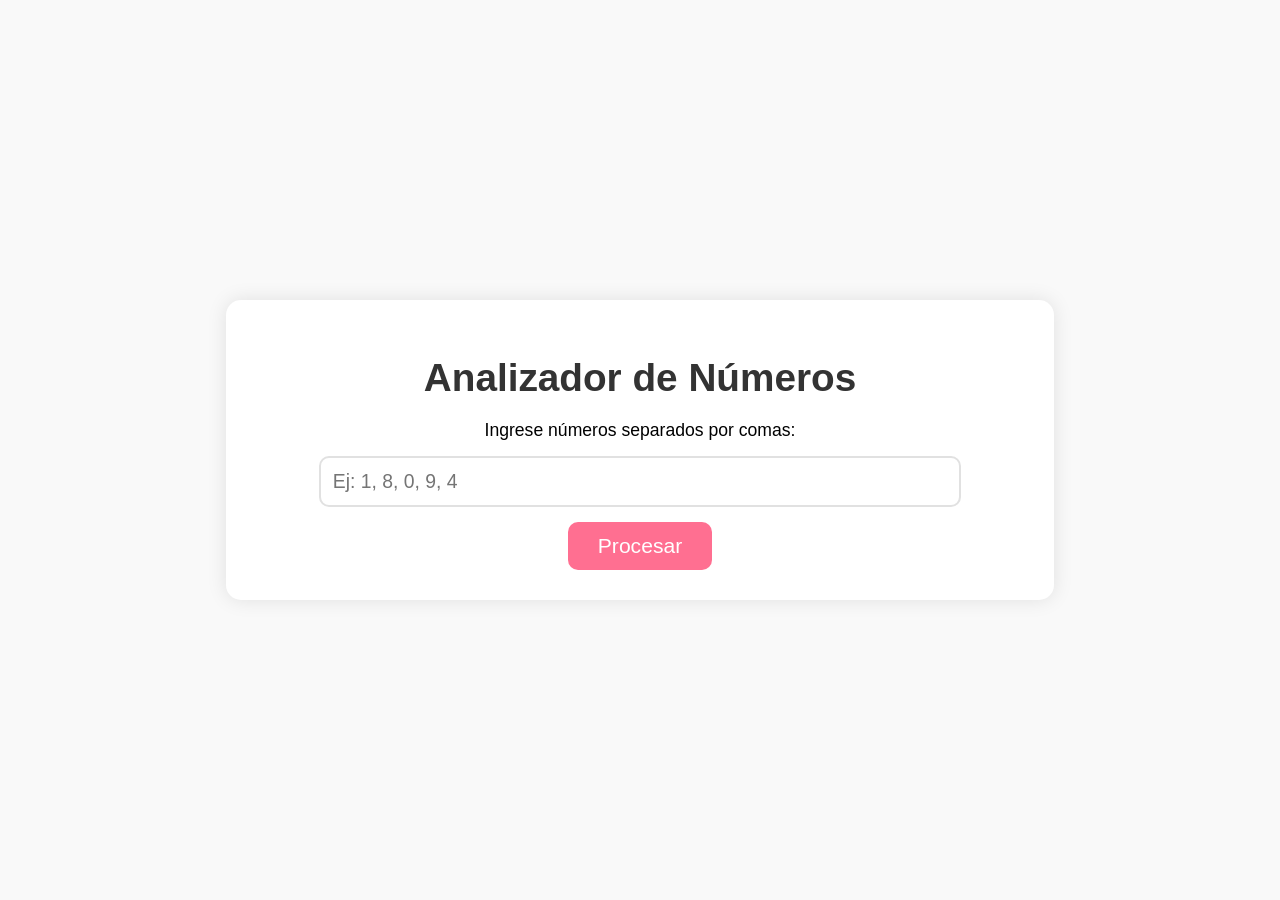
==== Ejercicio1/html/index.html @ b4667ae7 "feat add ejercicio1" ====
<!DOCTYPE html>
<html lang="es">
<head>
    <meta charset="UTF-8">
    <meta name="viewport" content="width=device-width, initial-scale=1.0">
    <title>Desafío Práctico 1</title>
    <link rel="stylesheet" href="../css/styles.css">
</head>
<body>
    <div class="container">
        <h1>Analizador de Números</h1>
        <form action="../php/procesar.php" method="POST">
            <label for="numeros">Ingrese números separados por comas:</label>
            <input type="text" id="numeros" name="numeros" placeholder="Ej: 1, 8, 0, 9, 4" required>
            <button type="submit">Procesar</button>
        </form>
    </div>
</body>
</html>
---- Ejercicio1/css/styles.css ----
/* General */
body {
    font-family: 'Poppins', sans-serif;
    background-color: #f9f9f9;
    margin: 0;
    padding: 0;
    display: flex;
    justify-content: center;
    align-items: center;
    height: 100vh;
}

/* Contenedor principal */
.container {
    background: #ffffff;
    width: 60%;
    padding: 30px;
    box-shadow: 0px 0px 20px rgba(0, 0, 0, 0.1);
    border-radius: 15px;
    text-align: center;
    font-size: 1.1em;
}

/* Encabezado */
h1 {
    color: #333;
    font-size: 2.2em;
    margin-bottom: 20px;
}

/* Estilo del formulario */
form {
    display: flex;
    flex-direction: column;
    align-items: center;
}

/* Estilo del input */
input[type="text"] {
    width: 80%;
    padding: 12px;
    margin: 15px 0;
    border: 2px solid #e1e1e1;
    border-radius: 10px;
    font-size: 1.1em;
    outline: none;
    transition: border-color 0.3s ease;
}

input[type="text"]:focus {
    border-color: #ff6f91; /* Color de borde al hacer foco en el input */
}

/* Estilo del botón */
button {
    background-color: #ff6f91; 
    color: white;
    border: none;
    padding: 12px 30px;
    font-size: 1.2em;
    cursor: pointer;
    border-radius: 10px;
    transition: background-color 0.3s ease;
}

button:hover {
    background-color: #ff4f75; /* Cambia el color a un rosa más oscuro cuando se pasa el ratón */
}

/* Enlace para regresar */
a {
    text-decoration: none;
    color: #ff6f91;
    font-weight: bold;
    margin-top: 20px;
    display: inline-block;
}

a:hover {
    text-decoration: underline;
}

/* Resultados */
.resultados {
    margin-top: 30px;
    font-size: 1.2em;
}

.resultados p {
    margin: 10px 0;
}
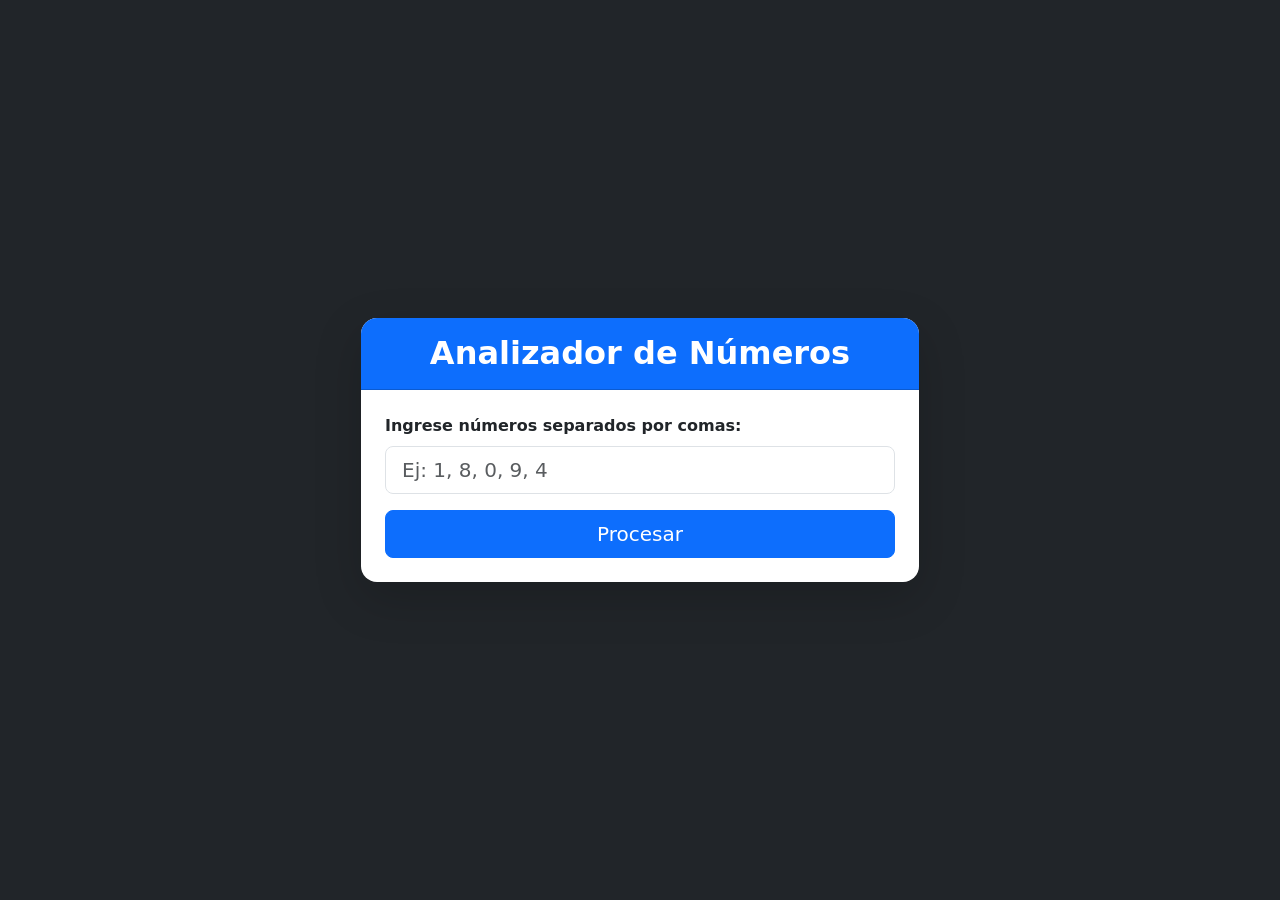
==== commit 853301a7: "actualización de archivos" ====
--- a/Ejercicio1/html/index.html
+++ b/Ejercicio1/html/index.html
@@ -1,19 +1,32 @@
 <!DOCTYPE html>
 <html lang="es">
 <head>
-    <meta charset="UTF-8">
-    <meta name="viewport" content="width=device-width, initial-scale=1.0">
-    <title>Desafío Práctico 1</title>
-    <link rel="stylesheet" href="../css/styles.css">
+    <meta charset="UTF-8"> 
+    <meta name="viewport" content="width=device-width, initial-scale=1.0"> 
+    <title>Analizador de números</title> 
+    <link href="https://cdn.jsdelivr.net/npm/bootstrap@5.3.0/dist/css/bootstrap.min.css" rel="stylesheet"> 
 </head>
-<body>
-    <div class="container">
-        <h1>Analizador de Números</h1>
-        <form action="../php/procesar.php" method="POST">
-            <label for="numeros">Ingrese números separados por comas:</label>
-            <input type="text" id="numeros" name="numeros" placeholder="Ej: 1, 8, 0, 9, 4" required>
-            <button type="submit">Procesar</button>
-        </form>
+<body class="bg-dark d-flex align-items-center justify-content-center vh-100"> 
+
+    <div class="container"> <!-- Contenedor principal de la página -->
+        <div class="card border-0 shadow-lg w-50 mx-auto rounded-4 overflow-hidden"> 
+            <div class="card-header bg-primary text-white text-center py-3"> 
+                <h2 class="fw-bold mb-0">Analizador de Números</h2> 
+            </div>
+            <div class="card-body p-4"> <!-- Cuerpo de la tarjeta con relleno -->
+                <form action="../php/procesar.php" method="POST"> <!-- Formulario que envía los datos al archivo PHP 'procesar.php' -->
+                    <div class="mb-3"> <!-- Campo para ingresar los números -->
+                        <label for="numeros" class="form-label fw-semibold">Ingrese números separados por comas:</label>
+                        <input type="text" id="numeros" name="numeros" class="form-control form-control-lg rounded-3" placeholder="Ej: 1, 8, 0, 9, 4" required> <!-- Campo de texto para que el usuario ingrese los números -->
+                    </div>
+                    <div class="d-grid"> <!-- Contenedor para el botón -->
+                        <button type="submit" class="btn btn-lg btn-primary rounded-3">Procesar</button> <!-- Botón de envío para procesar los números -->
+                    </div>
+                </form>
+            </div>
+        </div>
     </div>
+
+    <script src="https://cdn.jsdelivr.net/npm/bootstrap@5.3.0/dist/js/bootstrap.bundle.min.js"></script> <!-- Script de Bootstrap para funcionalidades interactivas -->
 </body>
 </html>
